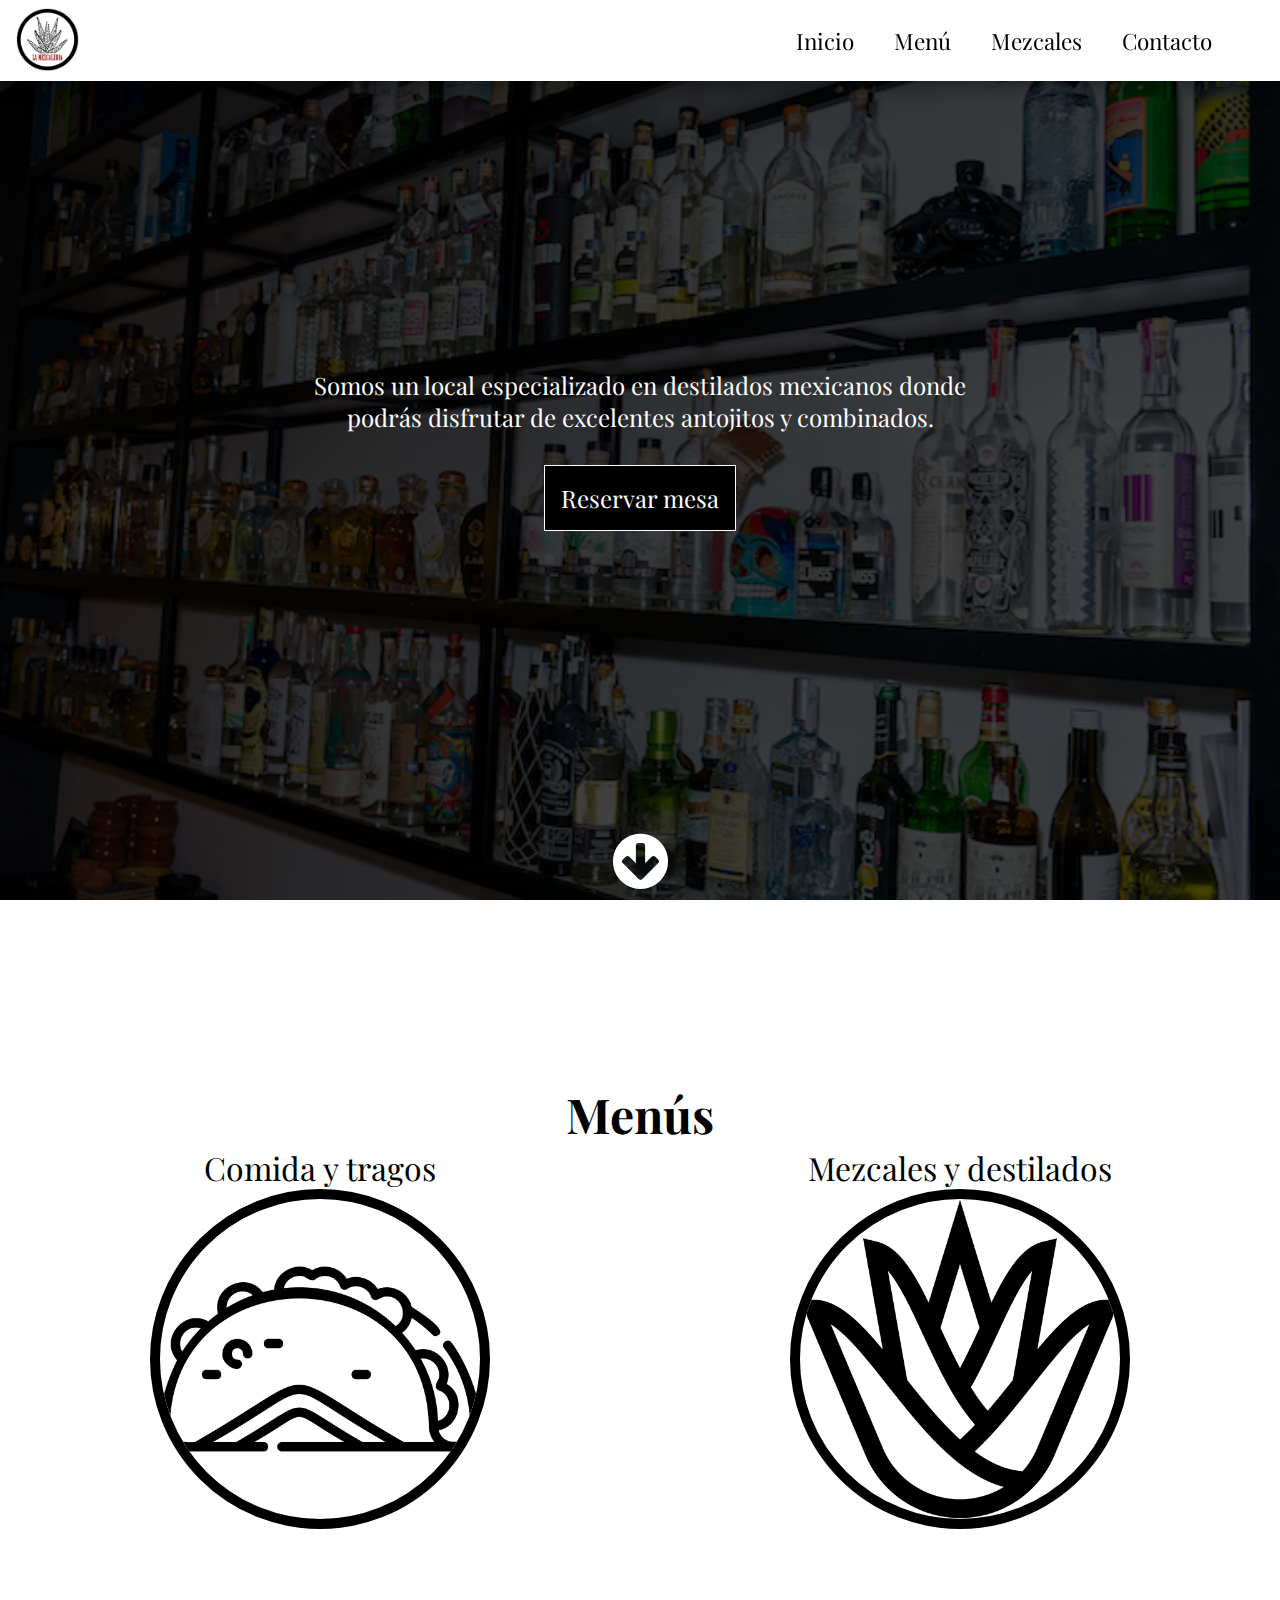
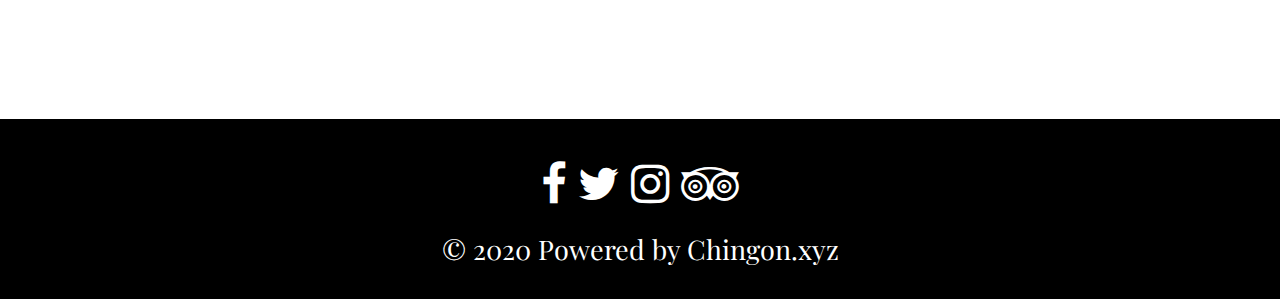
==== index.html @ 0ff77f52 "Meta tags added like description or author" ====
<!DOCTYPE html>
<html lang="es">
    <head>
        <title>La Mezcaleria VLC</title>
        <link rel="stylesheet" href="styles.css">
        <link rel="stylesheet" href="font-awesome/css/font-awesome.min.css">
        
        <link rel="icon" href="imgs/logo.png" type="image/png">
        <meta name="description" content="LaMezcaleriaVlc es un bar donde podras encontrar destilados y comida mexicana">
        <meta name="keywords" content="Mezcal, Tequila, Tacos, Mexicano, Mexico, Cerveza, Coronita, Nachos">
        <meta name="author" content="Cristian Franco">
        <meta name="viewport" content="width=device-width, initial-scale=1.0">
    </head>
    <body>
        <header>
            <nav class="navegacion">
                <div class="left-container">
                   <a href="index.html"><img class="logo" alt="logo de la mezcaleriavlc" src="imgs/logo.png"></a>
                </div>            
               
                <div id="hamb-menu" class="links-nav">
                    <span class="menu-mob"><i class="fa fa-bars" aria-hidden="true"></i></span>
                    <ul class="menu-desk">
                        <li><a href="index.html">Inicio</a></li>
                        <li><a href="menu.html">Menú</a></li>
                        <li><a href="mezcales.html">Mezcales</a></li>
                        <li><a href="contacto.html">Contacto</a></li>
                    </ul>
                </div>

                <div class="reserva-tel">
                    <div class="right-cont">
                        <p><i class="fa fa-phone" aria-hidden="true"></i>+34 655 85 28 43</p>
                        <!--<button class="btn-reservar"><a href="https://module.lafourchette.com/es_AR/module/567681-05695" target="_blank"> Reservar mesa</a></button>-->
                    </div>
                </div>
               
            </nav>
            
        </header>
        <main class="main">
            <section class="bg-img">
               
                <div class="descripcion">
                    Somos un local especializado en destilados mexicanos donde podrás disfrutar de excelentes antojitos y combinados.

                </div>
                <button class="btn-reservar"><a href="https://module.lafourchette.com/es_AR/module/581161-0bae6" rel="noopener" target="_blank"> Reservar mesa</a></button>

                <div class="flecha"><a href="#menus"><i class="fa fa-arrow-circle-down" aria-hidden="true"></i></a></div>

            </section>
        </main>
        <section  id="menus" class="menuses">
            <div class="header-menus">
                <h2>Menús</h2>
            </div>
            <div class="iconos">
                <div class="comida-tragos">
                    Comida y tragos
                    <a href="menu.html"><img src="icons/003-taco.png" alt="icono de taco"></a>
                </div>
                <div class="mezcal-desti">
                    <p>Mezcales y destilados</p>
                    <a href="mezcales.html"><img src="icons/002-agave.png" alt="icono de agave"></a>
                </div>
            </div>

        </section>
        
           <!-- <section class="destilados">
                <div>
                    <h3>Mezcal</h3>
                    <div class="info-img">
                        <p>
                            Bebida alcohólica artesanal y en su mayoría orgánica, resultante de la destilación del mosto y el bagazo fermentado de las cabezas o piñas de la planta del agave cocido, cuya peculiaridad es su sabor y aroma ahumado (obtenida de la cocción bajo tierra, con piedra volcánica).
                            La graduación permitida por la norma que regula el mezcal está entre los 36 y 55 grados de alcohol. El Estado de la República Mexicana donde se producen la mayor cantidad de variedades de mezcal es Oaxaca, sin embargo; Durango, Guerrero, San Luis Potosí, Zacatecas, Guanajuato, Tamaulipas y Michoacán también se incluyen en la denominación de origen. Las variedades del agave con las que se puede producir mezcal son varias: espadín, tobalá, largo, tripón, barril, arroqueño, sierrudo, canastudo, tepextate, tobasiche, cirial, lumbre, coyote, jabalí, mexicano, espadín silvestre, lechuguilla y madrecuishe. Siendo angustifolia haw, salmiana, cenizo y cupreata variedades cultivables, mientras que las otras son variedades silvestres de poca producción, difíciles de conseguir, pero sobre todo de inigualables sabores y aromas.
                         </p>
                         <img alt="mapa de mexico donde se produce mezcal" src="imgs/mex-mezcal.jpg">
                    </div>

                </div>
                <div>
                    <h3>Tequila</h3>
                    <div class="info-img">
                        <p>Bebida alcohólica regional obtenida por la destilación de los mostos fermentados de las cabezas o piñas del agave cocido, elaborado única y exclusivamente con Agave Azúl o Tequilana Webwer. Comprende los territorios que llevan el nombre de la D.O. como lo es Tequila, además de Amatitlán, ciertos municipios de la zona de los altos en el estado de Jalisco (como Arandas) y en Nayarit en municipios como Itxlán del Rio. También en zonas específicas de Guanajuato, Michoacán y Tamaulipas. 
                            Hay tequilas blancos o plata (sin envejecimiento en barricas)
                            Reposados (de 2 meses a un año en barricas).
                            Añejo (más de 1 año en barrica).
                            Extra Añejo (3 años en delante contenido en barricas).
                        </p>
                        <img alt="mapa de mexico donde se produce tequila" src="imgs/mex-tequila.jpg">
                    </div>

                </div>
                <div>
                    <h3>Sotol</h3>
                    <div class="info-img">
                        <p>
                            Bebida ancestral elaborada a partir de la agaváceasilvestre Dasylirion (nombre coloquial sotol o sereque) que crece en el desierto de Chihuahua. Las tribus indígenas (Tarahumaras y Anasazis) hacían uso de ella en ritos y celebraciones desde hace más de 3.000 años.
                            La edad media de maduración de la planta son 15 años y su rendimiento es de un litro de mieles por planta. Una vez destilado, su graduación alcohólica está comprendida entre 35 y 55 grados. Los estados que comprende se D.O. son: Chihuahua, Coahuila y Durango.
                        </p>
                        <img  alt="mapa de mexico donde se produce sotol" src="imgs/mex-sotol.jpg">
                    </div>

                </div>
                <div>
                    <h3>Xtabentun</h3>
                    <div class="info-img">
                        <p>
                            Destilado de origen maya, de sabor y golpe fuertes. Se bebe a lo largo de la península de Yucatán y es elaborada a partir de la miel maya y el polen de la flor de Ixtabentun. Es un producto del mestizaje por lo que tiene como base el anís o el ron.
                        </p>
                        <img  alt="mapa de mexico donde se produce xtabentun" src="imgs/mex-xtabentun.jpg">
                    </div>

                </div>
                <div>
                    <h3>Charanda</h3>
                    <div class="info-img">
                        <p>
                            De origen Purépecha, es un aguardiente de caña de azúcar que crece a más de 1500 mts sobre el nivel del mar. Esto, junto al uso exclusivo de agua de manantiales para su elaboración, hacen que se trate de un producto especial. Se produce en 15 municipios del estado de Michoacán y su contenido alcohólico va de 35 a 55 % de alcohol. Su proceso de elaboración es similar al del Ron y generalmente es añejado en barrica de madera de encino.
                        </p>
                        <img alt="mapa de mexico donde se produce charanda"  src="imgs/mex-charanda.jpg">
                    </div>

                </div>
                <div>
                    <h3>Raicilla</h3>
                    <div class="info-img">
                        <p>
                            Bebida alcohólica del Maguey Lechuguilla, cuyas variedades son agave maximilana, inaequidens y valenciana, las cuales se producen en la región occidental de Jalisco. Sus hojas con rígidas y afiladas y florece una única vez en la vida. Se destila en las zonas serranas, donde anteriormente se vendía de manera clandestina. Su producción actual es de 100 000 litros anuales. Actualmente se encuentra luchando por su denominación de origen.
                        </p>
                        <img alt="mapa de mexico donde se produce raicilla"  src="imgs/mex-raicilla.jpg">
                    </div>

                </div>
                <div>
                    <h3>Bacanora</h3>
                    <div class="info-img">
                        <p>
                            Bebida elaborada con agave angustifolia que crece en la región de la sierra sonorense (sierra madre occidental). Anteriormente se consideraba una bebida clandestina debido a su proceso de elaboración. Su producción es similar a la del mezcal y es una bebida que actualmente también cuenta con su denominación de origen. Muy apreciada por los habitantes del estado de Sonora y de gran arraigo en sus costumbres de degustación masiva para celebraciones locales.
                        </p>
                        <img alt="mapa de mexico donde se produce bancanora"  src="imgs/mex-bacanora.jpg">
                    </div>

                </div>
                <div>
                    <h3>Pulque y Comiteco</h3>
                    <div class="info-img">
                        <p>
                            El pulque es el antecesor del mezcal y, aunque proviene de la misma planta (el agave), el pulque se elabora a través de fermentación, no utiliza destilación.
                            Esta bebida, muy apreciada en el imperio Mexica, se obtiene de las pencas del maguey salmiana cuando la planta está madura. Para ello se le arranca la yema o corazón y sus paredes se raspan hasta lograr una cavidad, de la que unos días después manará el aguamiel de las pencas, durante un período que va de tres a seis meses.
                            En el estado de Chiapas se destila el fermentado del aguamiel consiguiendo un destilado que conserva los matices del pulque, pero con una mayor graduación y sin tanta untuosidad.
                        </p>
                        <img alt="mapa de mexico donde se produce pulque y comiteco"  src="imgs/mex-pulqueycomiteco.png">
                    </div>

                </div>
            </section>-->

        
        <footer>
            <div class="redes">
                <a href="https://www.facebook.com/lamezcaleriavlc/" rel="noopener" class="redes" target="_blank"><i class="fa fa-facebook" aria-hidden="true"></i></a>
                <a href="https://twitter.com/lamezcaleriavlc/" rel="noopener" class="redes" target="_blank"><i class="fa fa-twitter" aria-hidden="true"></i></a>
                <a href="https://www.instagram.com/lamezcaleriavlc/" rel="noopener" class="redes" target="_blank"><i class="fa fa-instagram" aria-hidden="true"></i></a>
                <a href="https://www.tripadvisor.com.mx/Restaurant_Review-g187529-d8419496-Reviews-La_Mezcaleria_Vlc-Valencia_Province_of_Valencia_Valencian_Country.html" rel="noopener" class="redes" target="_blank"><i class="fa fa-tripadvisor" aria-hidden="true"></i></a>
            </div>
            <span class="footer-text">&copy; 2020 Powered by Chingon.xyz</span>
        </footer>

        <script src="main.js"> </script>

    </body>
</html>
---- styles.css ----
@import url('https://fonts.googleapis.com/css?family=Playfair Display');
*{
    
    font-family: 'Playfair Display', monospace;
    margin:0px;
}
html{
    scroll-behavior: smooth;

}
body{
    background-color:var(--primary-color);

}
:root{
    --primary-color: #fff;
    --secondary-color:#000;
    --third-color:#943133;
    --first-bg-img: linear-gradient( 115deg, rgba(0, 0, 0, 0.8), rgba(0, 0, 0, 0.7) ), url("./imgs/bg-mob.jpg");
    --second-bg-img:linear-gradient( 115deg, rgba(0, 0, 0, 0.8), rgba(0, 0, 0, 0.7) ), url("./imgs/2.jpg");

}
a { 
    color: inherit; 
    text-decoration: none;
} 
h1{
    color:var(--primary-color);
    padding: 12px 20px;
    animation-name: navega-ani;
    animation-duration: 2s;
}

/*Main page mobile */

.navegacion{
    position:fixed;
    height: 9vh;
    width: 100vw;
    z-index: 2;
    background-color:white;
    box-shadow: 0 8px 17px 0 rgba(0,0,0,0.2), 0 6px 20px 0 rgba(0,0,0,0.19);
    top:0;
}
.left-container{
        
    position: absolute;
    left:1rem;
    top:0.5rem;

}


.logo{
    max-width: 14vw;
    height: 7vh;
    
}

.links-nav{
    position: absolute;
    right:1rem;
    top:0.5rem;


}
.links-nav i{
    font-size: 7vh;
    
}
.links-nav i:hover{
    animation-name: example;
    animation-duration: 0.5s;
    animation-timing-function: ease;
    animation-fill-mode: forwards;


}

@keyframes example {
    10%{transform:rotate(20deg)}
    25%{transform:rotate(45deg)}
    50%  {transform: rotate(90deg);}

    100% {transform: rotate(180deg);}
}

.menu-desk{
    display: none;
}

.reserva-tel{
    display: none;
}

.bg-img{
    width: 100vw;
    height:100vh;
    background-color: var(--secondary-color);
    display: flex;
    flex-direction: column;
    justify-content: center;
    align-items: center;
    background-image:linear-gradient( 115deg, rgba(0, 0, 0, 0.8), rgba(0, 0, 0, 0.7) ), url("./imgs/bg-mob.jpg");   
    background-size:cover;
    background-repeat: no-repeat;
    background-position:center;
    transition: 5s;
    animation-name:background-img;
    animation-direction: alternate-reverse;
    animation-duration: 30s;
    animation-fill-mode: forwards;
    animation-play-state: running;
    animation-iteration-count: infinite;
    animation-timing-function: ease-in-out;

}
.bg-img::after{
    position:absolute; width:0; height:0; overflow:hidden; z-index:-1; 
    content:url("./imgs/bg-mob.jpg") url("./imgs/bg1-mob.jpg") url("./imgs/bg2-mob.jpg")  url("./imgs/bg3-mob.jpg") url("./imgs/bg4-mob.jpg") url("./imgs/bg5-mob.jpg");   
 }

@keyframes background-img{

    0%{
        background-image:linear-gradient( 115deg, rgba(0, 0, 0, 0.8), rgba(0, 0, 0, 0.7) ), url("./imgs/bg1-mob.jpg");   
    }


    20%{
        background-image:linear-gradient( 115deg, rgba(0, 0, 0, 0.8), rgba(0, 0, 0, 0.7) ), url("./imgs/bg2-mob.jpg");
    }
    40%{
        background-image:linear-gradient( 115deg, rgba(0, 0, 0, 0.8), rgba(0, 0, 0, 0.7) ), url("./imgs/bg3-mob.jpg");

    }
    60%{
        background-image:linear-gradient( 115deg, rgba(0, 0, 0, 0.8), rgba(0, 0, 0, 0.7) ), url("./imgs/bg4-mob.jpg");

    }
    80%{
        background-image:linear-gradient( 115deg, rgba(0, 0, 0, 0.8), rgba(0, 0, 0, 0.7) ), url("./imgs/bg5-mob.jpg");

    }

    100%{
        background-image:linear-gradient( 115deg, rgba(0, 0, 0, 0.8), rgba(0, 0, 0, 0.7) ), url("./imgs/bg-mob.jpg");

    }


}



.descripcion{
    color:var(--primary-color);
    max-width:720px;
    font-size: 1.5rem;
    text-align: center;
    margin:0;
    padding-left: 20px;
    padding-right: 20px;
}

.btn-reservar{
    margin-top: 2rem;
    padding: 1rem 1rem;
    background:var(--secondary-color) ;
    border:1px solid var(--primary-color);
    color:var(--primary-color);
    font-size: 1.5rem;
    transition: background-color 2s;
}



.btn-reservar:hover{
    background:var(--primary-color) ;
    border:1px solid var(--secondary-color);
    color:var(--secondary-color);
}

.flecha{
    color: var(--primary-color);
    font-size: 4rem;
    
    animation-name: flecha;
    position: absolute;
    bottom: 0px;
    animation-duration: 1s;
    animation-iteration-count: infinite;
    animation-timing-function: ease-in-out;
}

@keyframes flecha{
    50%{
        transform: scale(1.1);
    }

}


.menuses{
width: 100vw;
height: 91vh;

font-size: 2rem;
display: flex;
flex-direction: column;
justify-content: center;

}

.header-menus{
    
 

    width: 100vw;
    font-size: 2rem;
    display: flex;
    flex-direction: column;
    justify-content: center;
    align-items: center;
}
.iconos{
    display: flex;
    flex-direction: column;
    align-items: center;
    justify-content: space-around;

}

.iconos img{
    border-radius: 50%;
    border:var(--secondary-color) 10px solid;
    width: 50vw;
    height: 50vw;
}

.comida-tragos{
    display: flex;
    flex-direction: column;
    align-items: center;

}


.mezcal-desti{
    display: flex;
    flex-direction: column;
    align-items: center;
}





.destilados{
    text-align: justify;
    background-color: var(--primary-color);
    padding-top:2rem;
    padding-bottom: 2rem;
    margin-right: 2rem;
    margin-left: 2rem;
   
}
.destilados div{
    margin-bottom: 5rem;
}
.info-img {
    display: flex;
    flex-direction: column;
    align-items: center;
}
.destilados img{
    max-width: 100%;
    height: auto;

   
}
.destilados h3{

    font-size:3rem;
    color:var(--third-color);
    border-bottom: 3px solid var(--third-color);
}
.destilados p {
    padding-top: 0.5rem;
    padding-bottom: 1rem;
    font-size: 1.5rem;
    word-spacing: 3px;
    
}

.contacto{
    display: flex;
    flex-direction: column;
    align-items: center;
    height: 91vh;
}
.formulario{
    padding-top: 10vh;
    max-width:720px;

}

.formulario input, textarea{
    border: none; 
    border-bottom: 1px solid grey;
    width: 100%;
    padding:10px
}

.formulario input:focus, textarea:focus{
    outline: none;
}

::placeholder {
    color: black;
  }


footer{
    height: 20vh;
    display:flex;
    flex-direction: column;
    justify-content:center;
    align-items: center;
    text-align: center;
    background-color: var(--secondary-color);
    color:var(--primary-color);
    
}
.redes {
    font-size: 5vh;

    
    margin-bottom: 20px;
}


.footer-text{
    font-size: 3vh;
}



@media only screen and (min-width: 768px) {

    .menu-desk{
        z-index: 2;
        display:flex;
        align-items: flex-start;
    }
    .menu-desk li{
        display: inline;
        padding: 2px 20px;
        font-size: 2.5vh;
        text-align: center;
    }

    .menu-desk li:hover{
        border-bottom: 2px solid black;
    }


    .menu-mob{
        display: none;
    }

    
    .links-nav{
        position: absolute;
        right:3rem;
        top:1.5rem;
    }
    .links-nav i{
        font-size: 3.5rem;
        
    }
    .menuses{
        display: flex;
        flex-direction: column;
        justify-content: center;
    }

    .iconos{
        display: flex;
        flex-direction: row;
    }

    .iconos img{
        border-radius: 50%;
        border:var(--secondary-color) 10px solid;
        width: 25vw;
        height: 25vw;
    }



}
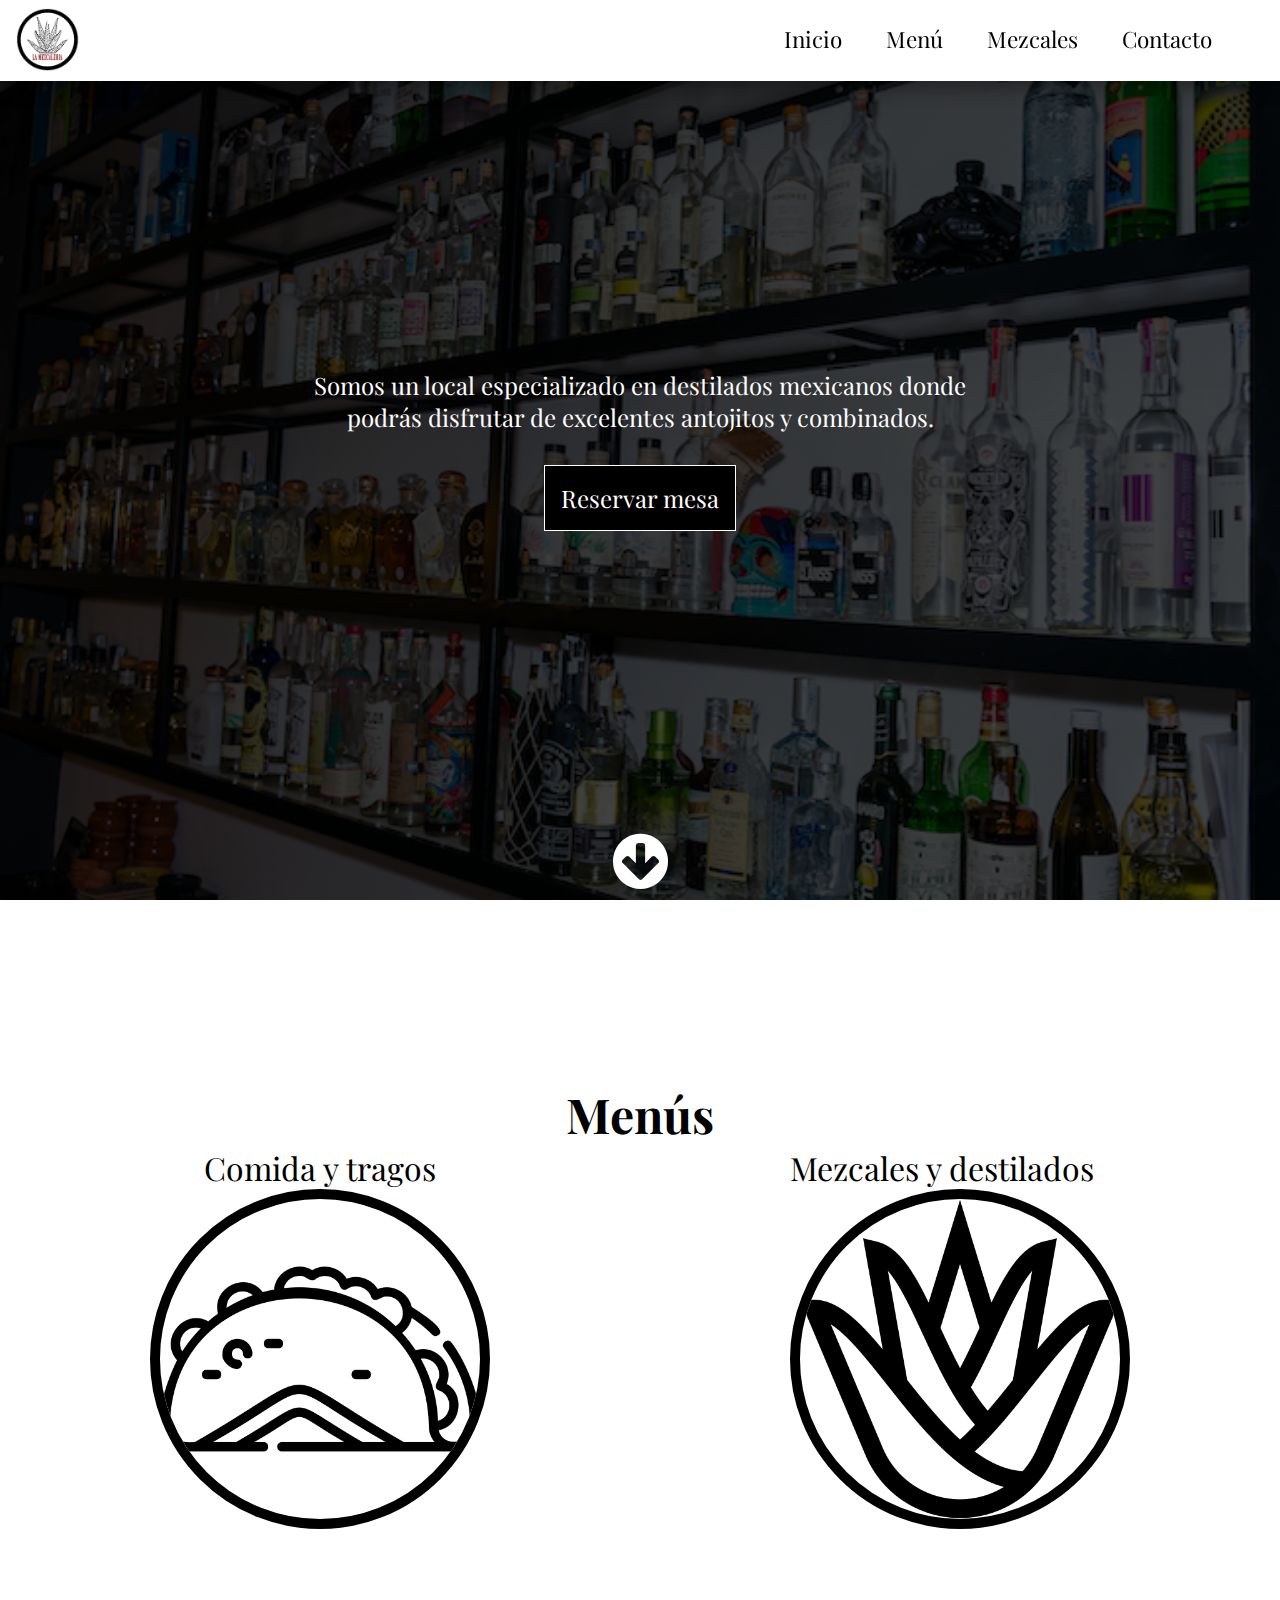
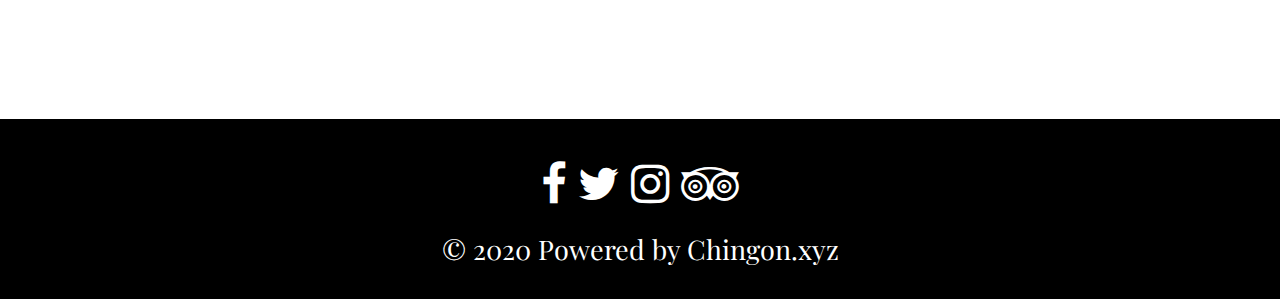
==== commit 28c20e63: "mezcal section started" ====
--- a/index.html
+++ b/index.html
@@ -4,8 +4,8 @@
         <title>La Mezcaleria VLC</title>
         <link rel="stylesheet" href="styles.css">
         <link rel="stylesheet" href="font-awesome/css/font-awesome.min.css">
-        
         <link rel="icon" href="imgs/logo.png" type="image/png">
+        <meta charset="UTF-8">
         <meta name="description" content="LaMezcaleriaVlc es un bar donde podras encontrar destilados y comida mexicana">
         <meta name="keywords" content="Mezcal, Tequila, Tacos, Mexicano, Mexico, Cerveza, Coronita, Nachos">
         <meta name="author" content="Cristian Franco">
@@ -67,98 +67,7 @@
             </div>
 
         </section>
-        
-           <!-- <section class="destilados">
-                <div>
-                    <h3>Mezcal</h3>
-                    <div class="info-img">
-                        <p>
-                            Bebida alcohólica artesanal y en su mayoría orgánica, resultante de la destilación del mosto y el bagazo fermentado de las cabezas o piñas de la planta del agave cocido, cuya peculiaridad es su sabor y aroma ahumado (obtenida de la cocción bajo tierra, con piedra volcánica).
-                            La graduación permitida por la norma que regula el mezcal está entre los 36 y 55 grados de alcohol. El Estado de la República Mexicana donde se producen la mayor cantidad de variedades de mezcal es Oaxaca, sin embargo; Durango, Guerrero, San Luis Potosí, Zacatecas, Guanajuato, Tamaulipas y Michoacán también se incluyen en la denominación de origen. Las variedades del agave con las que se puede producir mezcal son varias: espadín, tobalá, largo, tripón, barril, arroqueño, sierrudo, canastudo, tepextate, tobasiche, cirial, lumbre, coyote, jabalí, mexicano, espadín silvestre, lechuguilla y madrecuishe. Siendo angustifolia haw, salmiana, cenizo y cupreata variedades cultivables, mientras que las otras son variedades silvestres de poca producción, difíciles de conseguir, pero sobre todo de inigualables sabores y aromas.
-                         </p>
-                         <img alt="mapa de mexico donde se produce mezcal" src="imgs/mex-mezcal.jpg">
-                    </div>
-
-                </div>
-                <div>
-                    <h3>Tequila</h3>
-                    <div class="info-img">
-                        <p>Bebida alcohólica regional obtenida por la destilación de los mostos fermentados de las cabezas o piñas del agave cocido, elaborado única y exclusivamente con Agave Azúl o Tequilana Webwer. Comprende los territorios que llevan el nombre de la D.O. como lo es Tequila, además de Amatitlán, ciertos municipios de la zona de los altos en el estado de Jalisco (como Arandas) y en Nayarit en municipios como Itxlán del Rio. También en zonas específicas de Guanajuato, Michoacán y Tamaulipas. 
-                            Hay tequilas blancos o plata (sin envejecimiento en barricas)
-                            Reposados (de 2 meses a un año en barricas).
-                            Añejo (más de 1 año en barrica).
-                            Extra Añejo (3 años en delante contenido en barricas).
-                        </p>
-                        <img alt="mapa de mexico donde se produce tequila" src="imgs/mex-tequila.jpg">
-                    </div>
-
-                </div>
-                <div>
-                    <h3>Sotol</h3>
-                    <div class="info-img">
-                        <p>
-                            Bebida ancestral elaborada a partir de la agaváceasilvestre Dasylirion (nombre coloquial sotol o sereque) que crece en el desierto de Chihuahua. Las tribus indígenas (Tarahumaras y Anasazis) hacían uso de ella en ritos y celebraciones desde hace más de 3.000 años.
-                            La edad media de maduración de la planta son 15 años y su rendimiento es de un litro de mieles por planta. Una vez destilado, su graduación alcohólica está comprendida entre 35 y 55 grados. Los estados que comprende se D.O. son: Chihuahua, Coahuila y Durango.
-                        </p>
-                        <img  alt="mapa de mexico donde se produce sotol" src="imgs/mex-sotol.jpg">
-                    </div>
-
-                </div>
-                <div>
-                    <h3>Xtabentun</h3>
-                    <div class="info-img">
-                        <p>
-                            Destilado de origen maya, de sabor y golpe fuertes. Se bebe a lo largo de la península de Yucatán y es elaborada a partir de la miel maya y el polen de la flor de Ixtabentun. Es un producto del mestizaje por lo que tiene como base el anís o el ron.
-                        </p>
-                        <img  alt="mapa de mexico donde se produce xtabentun" src="imgs/mex-xtabentun.jpg">
-                    </div>
-
-                </div>
-                <div>
-                    <h3>Charanda</h3>
-                    <div class="info-img">
-                        <p>
-                            De origen Purépecha, es un aguardiente de caña de azúcar que crece a más de 1500 mts sobre el nivel del mar. Esto, junto al uso exclusivo de agua de manantiales para su elaboración, hacen que se trate de un producto especial. Se produce en 15 municipios del estado de Michoacán y su contenido alcohólico va de 35 a 55 % de alcohol. Su proceso de elaboración es similar al del Ron y generalmente es añejado en barrica de madera de encino.
-                        </p>
-                        <img alt="mapa de mexico donde se produce charanda"  src="imgs/mex-charanda.jpg">
-                    </div>
-
-                </div>
-                <div>
-                    <h3>Raicilla</h3>
-                    <div class="info-img">
-                        <p>
-                            Bebida alcohólica del Maguey Lechuguilla, cuyas variedades son agave maximilana, inaequidens y valenciana, las cuales se producen en la región occidental de Jalisco. Sus hojas con rígidas y afiladas y florece una única vez en la vida. Se destila en las zonas serranas, donde anteriormente se vendía de manera clandestina. Su producción actual es de 100 000 litros anuales. Actualmente se encuentra luchando por su denominación de origen.
-                        </p>
-                        <img alt="mapa de mexico donde se produce raicilla"  src="imgs/mex-raicilla.jpg">
-                    </div>
-
-                </div>
-                <div>
-                    <h3>Bacanora</h3>
-                    <div class="info-img">
-                        <p>
-                            Bebida elaborada con agave angustifolia que crece en la región de la sierra sonorense (sierra madre occidental). Anteriormente se consideraba una bebida clandestina debido a su proceso de elaboración. Su producción es similar a la del mezcal y es una bebida que actualmente también cuenta con su denominación de origen. Muy apreciada por los habitantes del estado de Sonora y de gran arraigo en sus costumbres de degustación masiva para celebraciones locales.
-                        </p>
-                        <img alt="mapa de mexico donde se produce bancanora"  src="imgs/mex-bacanora.jpg">
-                    </div>
-
-                </div>
-                <div>
-                    <h3>Pulque y Comiteco</h3>
-                    <div class="info-img">
-                        <p>
-                            El pulque es el antecesor del mezcal y, aunque proviene de la misma planta (el agave), el pulque se elabora a través de fermentación, no utiliza destilación.
-                            Esta bebida, muy apreciada en el imperio Mexica, se obtiene de las pencas del maguey salmiana cuando la planta está madura. Para ello se le arranca la yema o corazón y sus paredes se raspan hasta lograr una cavidad, de la que unos días después manará el aguamiel de las pencas, durante un período que va de tres a seis meses.
-                            En el estado de Chiapas se destila el fermentado del aguamiel consiguiendo un destilado que conserva los matices del pulque, pero con una mayor graduación y sin tanta untuosidad.
-                        </p>
-                        <img alt="mapa de mexico donde se produce pulque y comiteco"  src="imgs/mex-pulqueycomiteco.png">
-                    </div>
-
-                </div>
-            </section>-->
-
-        
+                
         <footer>
             <div class="redes">
                 <a href="https://www.facebook.com/lamezcaleriavlc/" rel="noopener" class="redes" target="_blank"><i class="fa fa-facebook" aria-hidden="true"></i></a>
--- a/styles.css
+++ b/styles.css
@@ -16,9 +16,6 @@
     --primary-color: #fff;
     --secondary-color:#000;
     --third-color:#943133;
-    --first-bg-img: linear-gradient( 115deg, rgba(0, 0, 0, 0.8), rgba(0, 0, 0, 0.7) ), url("./imgs/bg-mob.jpg");
-    --second-bg-img:linear-gradient( 115deg, rgba(0, 0, 0, 0.8), rgba(0, 0, 0, 0.7) ), url("./imgs/2.jpg");
-
 }
 a { 
     color: inherit; 
@@ -38,7 +35,7 @@
     height: 9vh;
     width: 100vw;
     z-index: 2;
-    background-color:white;
+    background-color:var(--primary-color);
     box-shadow: 0 8px 17px 0 rgba(0,0,0,0.2), 0 6px 20px 0 rgba(0,0,0,0.19);
     top:0;
 }
@@ -69,7 +66,7 @@
     
 }
 .links-nav i:hover{
-    animation-name: example;
+    animation-name: menu-icon;
     animation-duration: 0.5s;
     animation-timing-function: ease;
     animation-fill-mode: forwards;
@@ -77,7 +74,7 @@
 
 }
 
-@keyframes example {
+@keyframes  menu-icon {
     10%{transform:rotate(20deg)}
     25%{transform:rotate(45deg)}
     50%  {transform: rotate(90deg);}
@@ -101,7 +98,7 @@
     flex-direction: column;
     justify-content: center;
     align-items: center;
-    background-image:linear-gradient( 115deg, rgba(0, 0, 0, 0.8), rgba(0, 0, 0, 0.7) ), url("./imgs/bg-mob.jpg");   
+    background-image:linear-gradient( 115deg, rgba(0, 0, 0, 0.8), rgba(0, 0, 0, 0.7) ), url("./imgs/bg1.jpg");   
     background-size:cover;
     background-repeat: no-repeat;
     background-position:center;
@@ -117,34 +114,34 @@
 }
 .bg-img::after{
     position:absolute; width:0; height:0; overflow:hidden; z-index:-1; 
-    content:url("./imgs/bg-mob.jpg") url("./imgs/bg1-mob.jpg") url("./imgs/bg2-mob.jpg")  url("./imgs/bg3-mob.jpg") url("./imgs/bg4-mob.jpg") url("./imgs/bg5-mob.jpg");   
+    content:url("./imgs/bg1.jpg") url("./imgs/bg2.jpg") url("./imgs/bg3.jpg")  url("./imgs/bg4.jpg") url("./imgs/bg5.jpg") url("./imgs/bg6.jpg");   
  }
 
 @keyframes background-img{
 
     0%{
-        background-image:linear-gradient( 115deg, rgba(0, 0, 0, 0.8), rgba(0, 0, 0, 0.7) ), url("./imgs/bg1-mob.jpg");   
+        background-image:linear-gradient( 115deg, rgba(0, 0, 0, 0.8), rgba(0, 0, 0, 0.7) ), url("./imgs/bg2.jpg");   
     }
 
 
     20%{
-        background-image:linear-gradient( 115deg, rgba(0, 0, 0, 0.8), rgba(0, 0, 0, 0.7) ), url("./imgs/bg2-mob.jpg");
+        background-image:linear-gradient( 115deg, rgba(0, 0, 0, 0.8), rgba(0, 0, 0, 0.7) ), url("./imgs/bg3.jpg");
     }
     40%{
-        background-image:linear-gradient( 115deg, rgba(0, 0, 0, 0.8), rgba(0, 0, 0, 0.7) ), url("./imgs/bg3-mob.jpg");
+        background-image:linear-gradient( 115deg, rgba(0, 0, 0, 0.8), rgba(0, 0, 0, 0.7) ), url("./imgs/bg4.jpg");
 
     }
     60%{
-        background-image:linear-gradient( 115deg, rgba(0, 0, 0, 0.8), rgba(0, 0, 0, 0.7) ), url("./imgs/bg4-mob.jpg");
+        background-image:linear-gradient( 115deg, rgba(0, 0, 0, 0.8), rgba(0, 0, 0, 0.7) ), url("./imgs/bg5.jpg");
 
     }
     80%{
-        background-image:linear-gradient( 115deg, rgba(0, 0, 0, 0.8), rgba(0, 0, 0, 0.7) ), url("./imgs/bg5-mob.jpg");
+        background-image:linear-gradient( 115deg, rgba(0, 0, 0, 0.8), rgba(0, 0, 0, 0.7) ), url("./imgs/bg6.jpg");
 
     }
 
     100%{
-        background-image:linear-gradient( 115deg, rgba(0, 0, 0, 0.8), rgba(0, 0, 0, 0.7) ), url("./imgs/bg-mob.jpg");
+        background-image:linear-gradient( 115deg, rgba(0, 0, 0, 0.8), rgba(0, 0, 0, 0.7) ), url("./imgs/bg1.jpg");
 
     }
 
@@ -204,7 +201,6 @@
 .menuses{
 width: 100vw;
 height: 91vh;
-
 font-size: 2rem;
 display: flex;
 flex-direction: column;
@@ -213,9 +209,6 @@
 }
 
 .header-menus{
-    
- 
-
     width: 100vw;
     font-size: 2rem;
     display: flex;
@@ -223,6 +216,8 @@
     justify-content: center;
     align-items: center;
 }
+
+
 .iconos{
     display: flex;
     flex-direction: column;
@@ -246,21 +241,19 @@
 }
 
 
-.mezcal-desti{
-    display: flex;
-    flex-direction: column;
-    align-items: center;
-}
 
 
 
 
 
 .destilados{
+    display: flex;
+    flex-direction: column;
+    align-items: center;
     text-align: justify;
     background-color: var(--primary-color);
-    padding-top:2rem;
-    padding-bottom: 2rem;
+    margin-top: 12vh;
+    padding-bottom: 1vh;
     margin-right: 2rem;
     margin-left: 2rem;
    
@@ -280,7 +273,6 @@
    
 }
 .destilados h3{
-
     font-size:3rem;
     color:var(--third-color);
     border-bottom: 3px solid var(--third-color);
@@ -290,35 +282,71 @@
     padding-bottom: 1rem;
     font-size: 1.5rem;
     word-spacing: 3px;
-    
 }
 
 .contacto{
-    display: flex;
-    flex-direction: column;
-    align-items: center;
-    height: 91vh;
-}
-.formulario{
-    padding-top: 10vh;
-    max-width:720px;
-
-}
-
-.formulario input, textarea{
+    width: 90vw;
+    margin:auto;
+    display: flex;
+    flex-direction: column;
+}
+.contacto h3{
+    font-size: 3vh;
+}
+
+.telefono{
+    margin-bottom: 5vh;
+
+  }
+
+.formularioytel{
+    margin-top: 12vh;
+}
+
+.formularioytel input{
     border: none; 
     border-bottom: 1px solid grey;
-    width: 100%;
-    padding:10px
-}
-
-.formulario input:focus, textarea:focus{
+    width: 90%;
+    padding:10px;
+    margin-top:10px;
+    font-size: 2vh;
+}
+
+
+.formularioytel textarea{
+    border: none; 
+    border-bottom: 1px solid grey;
+    resize: none;
+    width: 90%;
+    padding:10px;
+    padding-bottom: 0px;
+    margin-top:10px;
+    font-size: 2vh;
+}
+
+.formularioytel input:focus, textarea:focus{
     outline: none;
 }
 
+
+.formularioytel button{
+    margin-top:10px;
+    padding: 10px 20px;
+    background:var(--secondary-color) ;
+    border:1px solid var(--primary-color);
+    color:var(--primary-color);
+    font-size: 2.5vh;
+    transition: background-color 2s;
+}
+
 ::placeholder {
-    color: black;
-  }
+        color: var(--secondary-color);
+        font-size: 2vh;
+}
+
+.lugar{
+    margin-top: 5vh;
+}
 
 
 footer{
@@ -330,7 +358,6 @@
     text-align: center;
     background-color: var(--secondary-color);
     color:var(--primary-color);
-    
 }
 .redes {
     font-size: 5vh;
@@ -350,18 +377,19 @@
 
     .menu-desk{
         z-index: 2;
-        display:flex;
-        align-items: flex-start;
+        display:inline;
+        margin: auto;
     }
     .menu-desk li{
         display: inline;
-        padding: 2px 20px;
+        padding-left:20px;
+        padding-right:20px;
         font-size: 2.5vh;
         text-align: center;
     }
 
     .menu-desk li:hover{
-        border-bottom: 2px solid black;
+        border-bottom: 2px solid var(--secondary-color);
     }
 
 
@@ -397,6 +425,22 @@
         height: 25vw;
     }
 
+    .contacto{
+        width: 100vw;
+        height: 68vh;
+        margin:auto;
+        display: flex;
+        flex-direction: row;
+        justify-content: space-around;
+        margin-top: 12vh;
+    }
+
+    .formularioytel{
+        margin-top: 0;
+    }
+    .lugar{
+        margin-top:0;
+    }
 
 
 }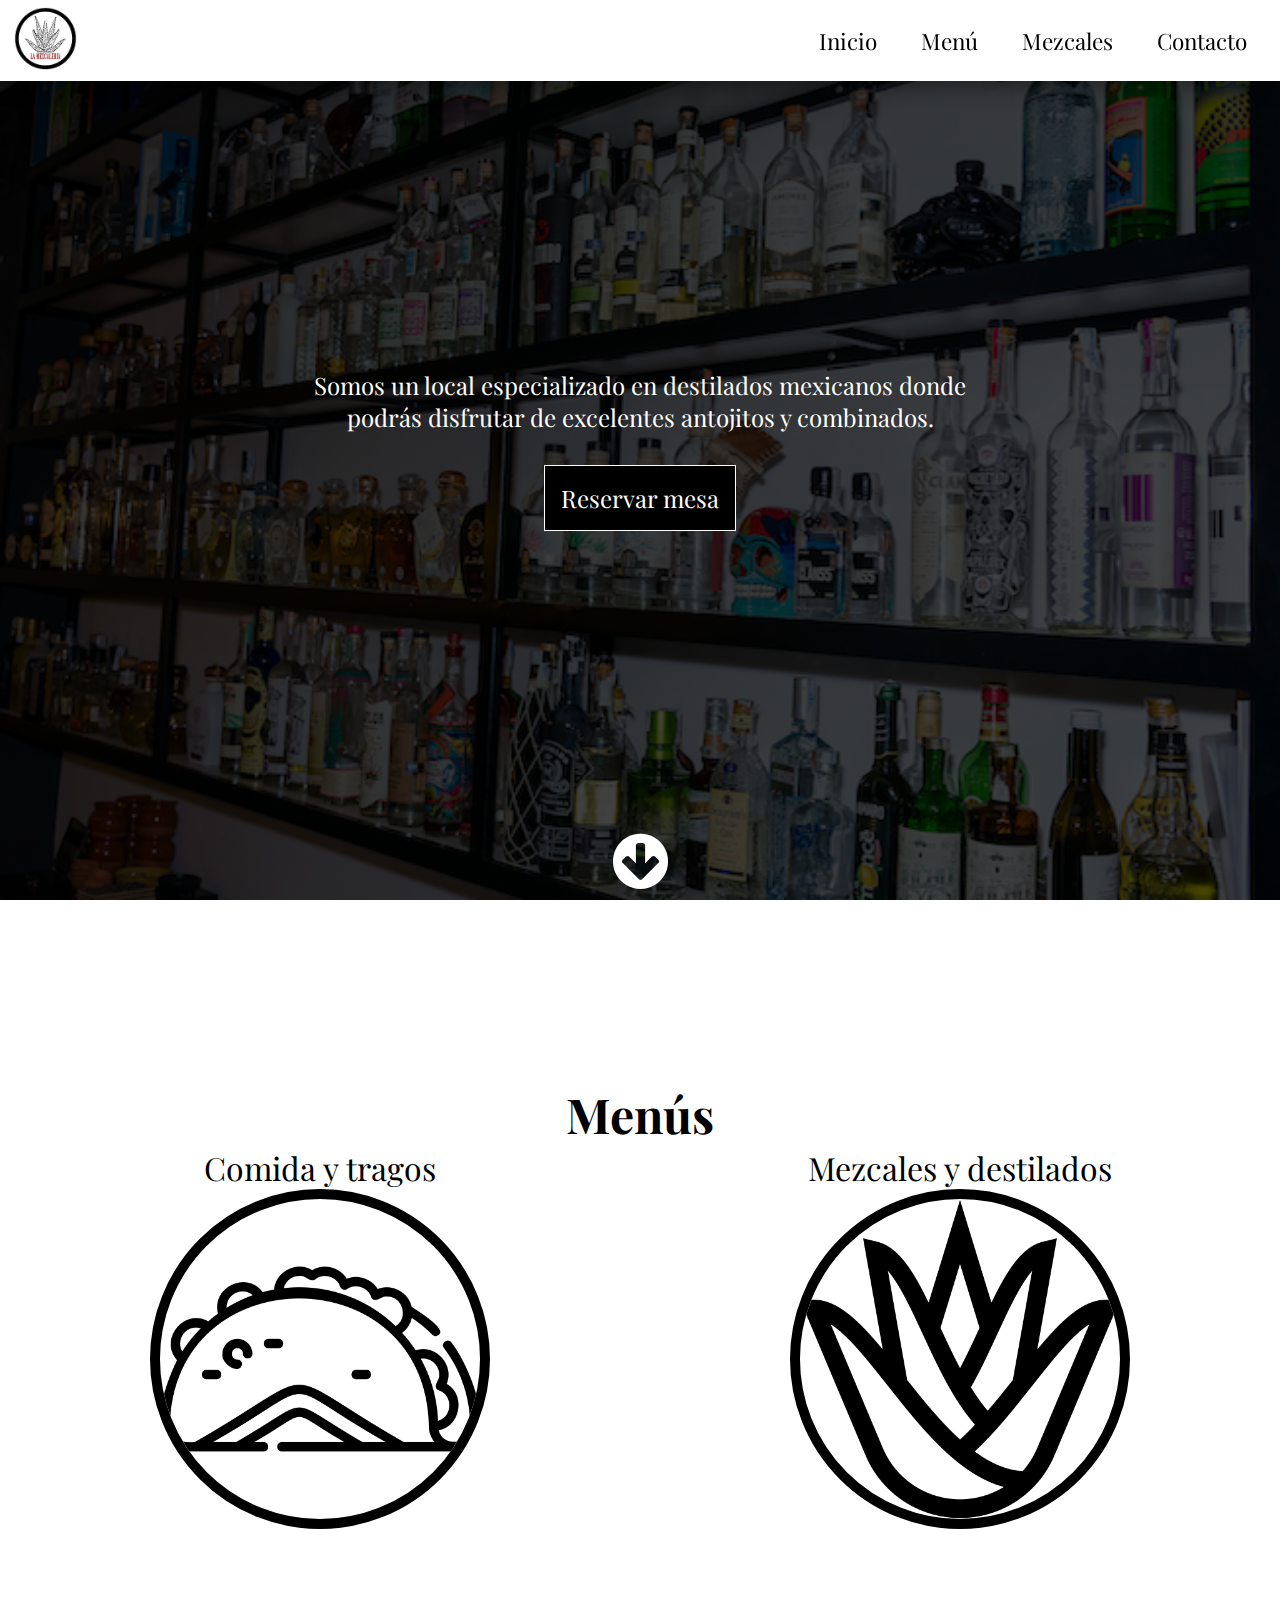
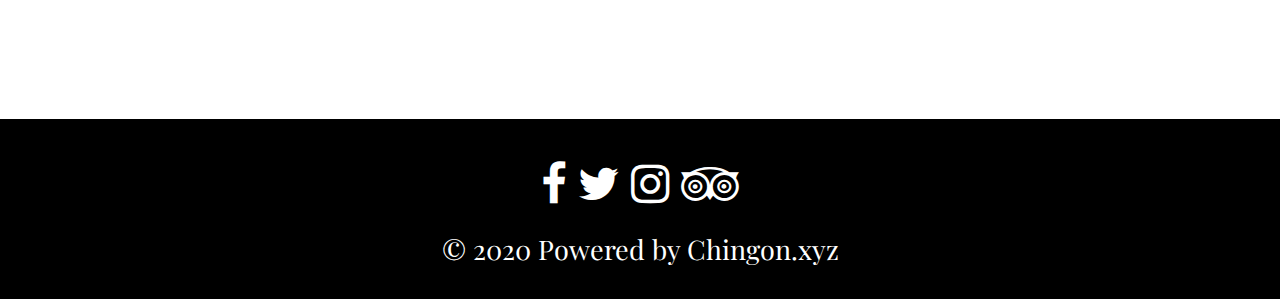
==== commit 7e5724bc: "navigation menu fixed" ====
--- a/index.html
+++ b/index.html
@@ -12,7 +12,7 @@
         <meta name="viewport" content="width=device-width, initial-scale=1.0">
     </head>
     <body>
-        <header>
+        <header class="nav-bar">
             <nav class="navegacion">
                 <div class="left-container">
                    <a href="index.html"><img class="logo" alt="logo de la mezcaleriavlc" src="imgs/logo.png"></a>
@@ -20,24 +20,17 @@
                
                 <div id="hamb-menu" class="links-nav">
                     <span class="menu-mob"><i class="fa fa-bars" aria-hidden="true"></i></span>
-                    <ul class="menu-desk">
-                        <li><a href="index.html">Inicio</a></li>
-                        <li><a href="menu.html">Menú</a></li>
-                        <li><a href="mezcales.html">Mezcales</a></li>
-                        <li><a href="contacto.html">Contacto</a></li>
-                    </ul>
-                </div>
-
-                <div class="reserva-tel">
-                    <div class="right-cont">
-                        <p><i class="fa fa-phone" aria-hidden="true"></i>+34 655 85 28 43</p>
-                        <!--<button class="btn-reservar"><a href="https://module.lafourchette.com/es_AR/module/567681-05695" target="_blank"> Reservar mesa</a></button>-->
-                    </div>
+                        <ul class="menu-desk">
+                            <li><a href="index.html">Inicio</a></li>
+                            <li><a href="menu.html">Menú</a></li>
+                            <li><a href="mezcales.html">Mezcales</a></li>
+                            <li><a href="contacto.html">Contacto</a></li>
+                        </ul>
                 </div>
                
-            </nav>
-            
+            </nav>            
         </header>
+
         <main class="main">
             <section class="bg-img">
                
--- a/styles.css
+++ b/styles.css
@@ -29,8 +29,7 @@
 }
 
 /*Main page mobile */
-
-.navegacion{
+.nav-bar{
     position:fixed;
     height: 9vh;
     width: 100vw;
@@ -39,11 +38,19 @@
     box-shadow: 0 8px 17px 0 rgba(0,0,0,0.2), 0 6px 20px 0 rgba(0,0,0,0.19);
     top:0;
 }
+
+.navegacion{
+    height: 9vh;
+    display:flex;
+    align-items: center;
+    justify-content: space-around;
+}
 .left-container{
         
-    position: absolute;
-    left:1rem;
-    top:0.5rem;
+    width: 50%;
+    display: flex;
+    justify-content: flex-start;
+    margin-left: 1.5vh;
 
 }
 
@@ -55,11 +62,11 @@
 }
 
 .links-nav{
-    position: absolute;
-    right:1rem;
-    top:0.5rem;
-
-
+
+    width: 50%;
+    display: flex;
+    justify-content: flex-end;
+    margin-right: 1.5vh;
 }
 .links-nav i{
     font-size: 7vh;
@@ -241,6 +248,12 @@
 }
 
 
+.mezcal-desti{
+    display: flex;
+    flex-direction: column;
+    align-items: center;
+
+}
 
 
 
@@ -375,17 +388,15 @@
 
 @media only screen and (min-width: 768px) {
 
-    .menu-desk{
-        z-index: 2;
-        display:inline;
-        margin: auto;
+    .menu-desk {
+        display: block;
+
     }
     .menu-desk li{
         display: inline;
         padding-left:20px;
         padding-right:20px;
         font-size: 2.5vh;
-        text-align: center;
     }
 
     .menu-desk li:hover{
@@ -398,15 +409,7 @@
     }
 
     
-    .links-nav{
-        position: absolute;
-        right:3rem;
-        top:1.5rem;
-    }
-    .links-nav i{
-        font-size: 3.5rem;
-        
-    }
+
     .menuses{
         display: flex;
         flex-direction: column;
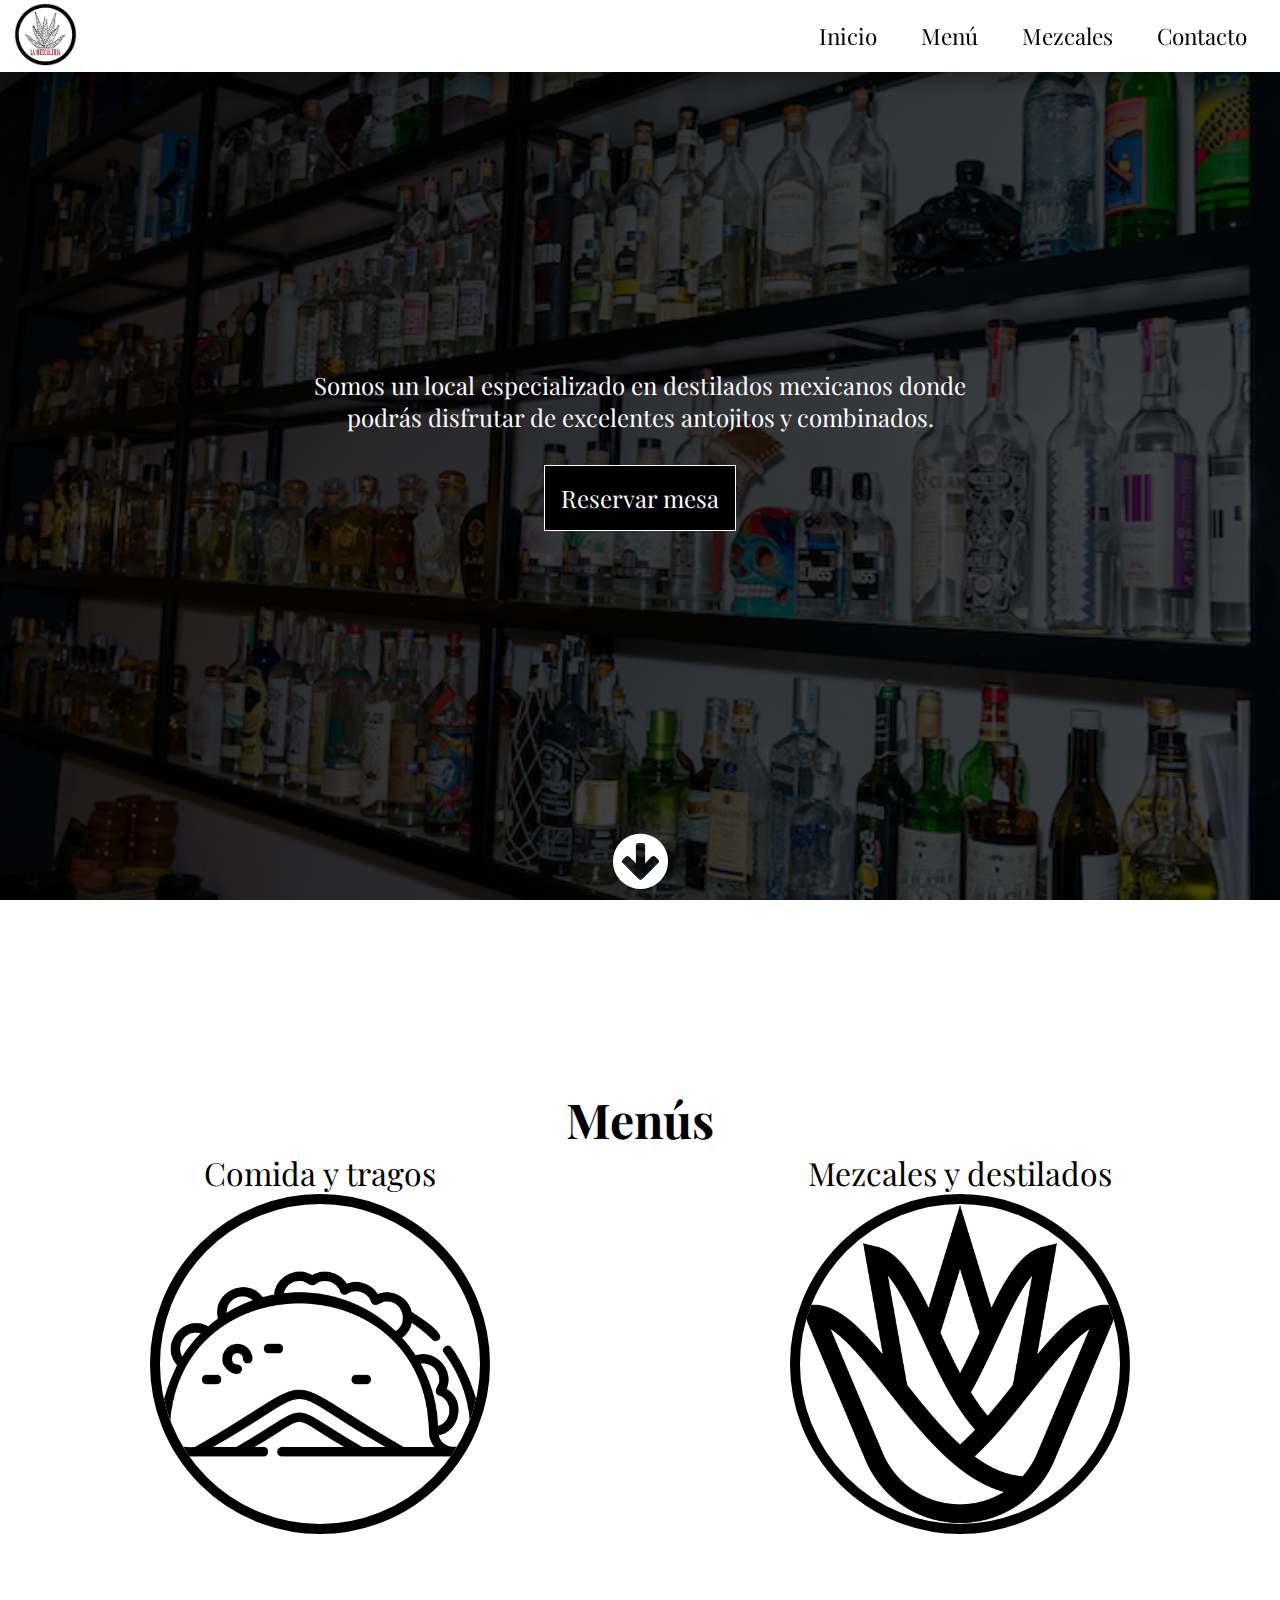
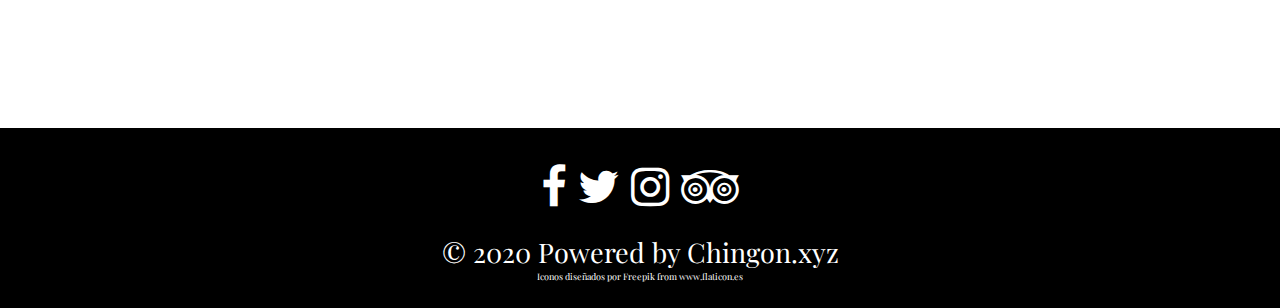
==== commit 2ac0c907: "icons moved to img and link of icons to index" ====
--- a/index.html
+++ b/index.html
@@ -51,11 +51,11 @@
             <div class="iconos">
                 <div class="comida-tragos">
                     Comida y tragos
-                    <a href="menu.html"><img src="icons/003-taco.png" alt="icono de taco"></a>
+                    <a href="menu.html"><img src="imgs/taco.png" alt="icono de taco"></a>
                 </div>
                 <div class="mezcal-desti">
                     <p>Mezcales y destilados</p>
-                    <a href="mezcales.html"><img src="icons/002-agave.png" alt="icono de agave"></a>
+                    <a href="mezcales.html"><img src="imgs/agave.png" alt="icono de agave"></a>
                 </div>
             </div>
 
@@ -69,6 +69,7 @@
                 <a href="https://www.tripadvisor.com.mx/Restaurant_Review-g187529-d8419496-Reviews-La_Mezcaleria_Vlc-Valencia_Province_of_Valencia_Valencian_Country.html" rel="noopener" class="redes" target="_blank"><i class="fa fa-tripadvisor" aria-hidden="true"></i></a>
             </div>
             <span class="footer-text">&copy; 2020 Powered by Chingon.xyz</span>
+            <div class="text-mention">Iconos diseñados por <a href="https://www.flaticon.es/autores/freepik" title="Freepik">Freepik</a> from <a href="https://www.flaticon.es/" title="Flaticon">www.flaticon.es</a></div>
         </footer>
 
         <script src="main.js"> </script>
--- a/styles.css
+++ b/styles.css
@@ -21,17 +21,11 @@
     color: inherit; 
     text-decoration: none;
 } 
-h1{
-    color:var(--primary-color);
-    padding: 12px 20px;
-    animation-name: navega-ani;
-    animation-duration: 2s;
-}
 
 /*Main page mobile */
 .nav-bar{
     position:fixed;
-    height: 9vh;
+    height: 8vh;
     width: 100vw;
     z-index: 2;
     background-color:var(--primary-color);
@@ -40,7 +34,7 @@
 }
 
 .navegacion{
-    height: 9vh;
+    height: 8vh;
     display:flex;
     align-items: center;
     justify-content: space-around;
@@ -48,8 +42,6 @@
 .left-container{
         
     width: 50%;
-    display: flex;
-    justify-content: flex-start;
     margin-left: 1.5vh;
 
 }
@@ -90,10 +82,6 @@
 }
 
 .menu-desk{
-    display: none;
-}
-
-.reserva-tel{
     display: none;
 }
 
@@ -207,7 +195,7 @@
 
 .menuses{
 width: 100vw;
-height: 91vh;
+height: 92vh;
 font-size: 2rem;
 display: flex;
 flex-direction: column;
@@ -256,6 +244,27 @@
 }
 
 
+.menu{
+    margin:10vh 4vh 10vh 4vh;
+   
+    display:flex;
+    flex-direction: column;
+    align-items: center;
+    
+}
+.menu h2{
+  margin-bottom: 4vh;
+}
+
+.menu-items ul li{
+    margin-bottom:2vh;
+    margin-top:2vh;
+
+    list-style-type: none; 
+
+}
+
+
 
 
 
@@ -265,7 +274,7 @@
     align-items: center;
     text-align: justify;
     background-color: var(--primary-color);
-    margin-top: 12vh;
+    margin-top: 10vh;
     padding-bottom: 1vh;
     margin-right: 2rem;
     margin-left: 2rem;
@@ -298,7 +307,7 @@
 }
 
 .contacto{
-    width: 90vw;
+    width: 92vw;
     margin:auto;
     display: flex;
     flex-direction: column;
@@ -313,7 +322,7 @@
   }
 
 .formularioytel{
-    margin-top: 12vh;
+    margin-top: 10vh;
 }
 
 .formularioytel input{
@@ -385,6 +394,11 @@
 }
 
 
+.text-mention{
+    font-size: 1vh;
+}
+
+
 
 @media only screen and (min-width: 768px) {
 
@@ -435,7 +449,7 @@
         display: flex;
         flex-direction: row;
         justify-content: space-around;
-        margin-top: 12vh;
+        margin-top: 10vh;
     }
 
     .formularioytel{
